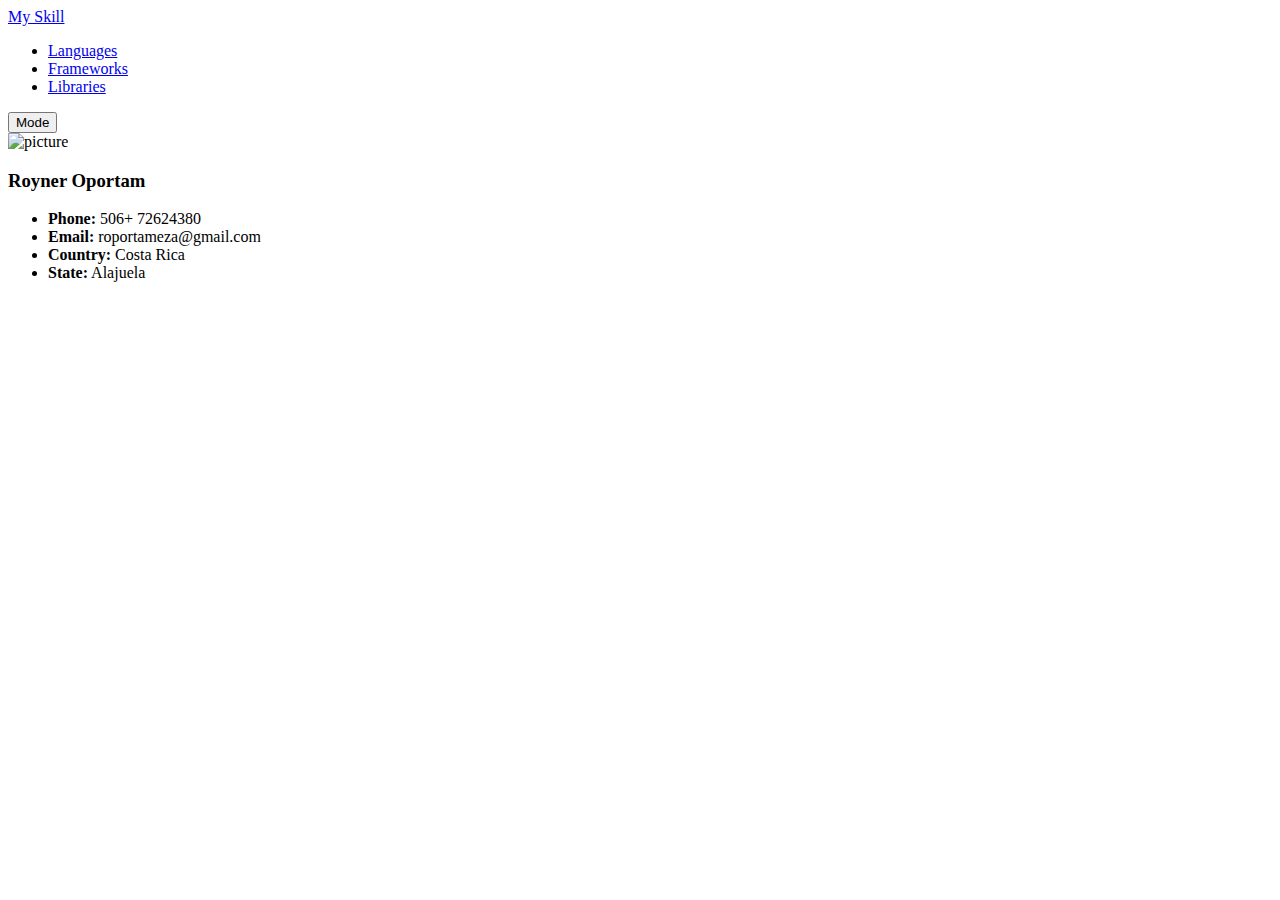
==== index.html @ 85dd077d "cambio de apellido" ====
<!DOCTYPE html>
<html lang="en">

<head>
    <meta charset="UTF-8">
    <!--<meta name="viewport" content="width=device-width, initial-scale=1.0">--->
    <meta name="format-detection" content="telephone=no">
    <meta name="msapplication-tap-highlight" content="no">
    <meta name="viewport"
        content="user-scalable=no, initial-scale=1, maximum-scale=1, minimum-scale=1, width=device-width">
    <link rel="stylesheet" href="/styles.css">
    <link rel="stylesheet" href="/cards.css">
    <link href="https://fonts.googleapis.com/css2?family=Oxygen:wght@300;400;700&display=swap" rel="stylesheet">

    <title>My Skills</title>
</head>

<body>
    <script>
        function darkMode() {
            var element = document.body;
            element.classList.toggle("dark-mode");
        }
    </script>
    <div class="container">
        <nav class="navbar">
            <a class="logo" href="/index.html">My Skill</a>
            <ul>
                <li><a href="Pages/languages.html">Languages</a></li>
                <li><a href="Pages/frameworks.html">Frameworks</a></li>
                <li><a href="Pages/libraries.html">Libraries</a></li>
            </ul>
            <button onclick="darkMode()">Mode</button>
        </nav>

        <!--Contact Information-->
        <div class="perfil">
            <div class="card-perfil">
                <div class="cp">
                    <img class="img-perfil"
                        src="https://scontent.fsyq4-2.fna.fbcdn.net/v/t1.0-9/106579327_1516445011873472_202285922156452296_o.jpg?_nc_cat=108&_nc_sid=8bfeb9&_nc_ohc=LGj3yv2bbjsAX_6awJh&_nc_ht=scontent.fsyq4-2.fna&oh=46b294a4faea90ee280f3d10c656676f&oe=5F2F82A7"
                        alt="picture">
                </div>
                <h3 class="perfil-name">Royner Oportam </h3>
                <section class="card-info">
                    <ul class="info">
                        <li><span><strong>Phone:</strong> 506+ 72624380</span></li>
                        <li><span><strong>Email:</strong> roportameza@gmail.com</span></li>
                        <li><span><strong>Country:</strong> Costa Rica</span></li>
                        <li><span><strong>State:</strong> Alajuela</span></li>
                    </ul>
                </section>
            </div>
        </div>
    </div>
</body>

</html>
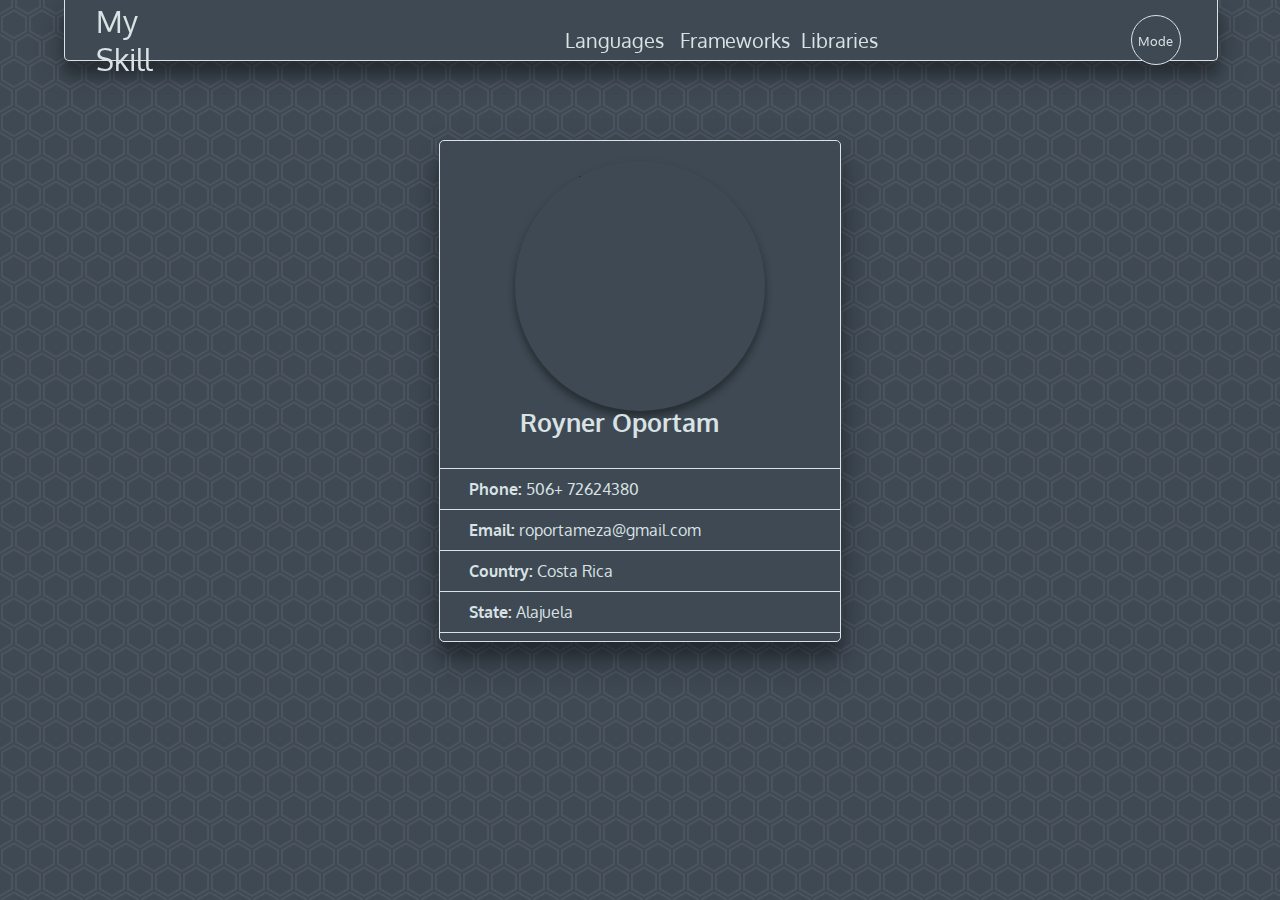
==== commit 0ca6b52d: "error de cargar de css" ====
--- a/index.html
+++ b/index.html
@@ -8,8 +8,7 @@
     <meta name="msapplication-tap-highlight" content="no">
     <meta name="viewport"
         content="user-scalable=no, initial-scale=1, maximum-scale=1, minimum-scale=1, width=device-width">
-    <link rel="stylesheet" href="/styles.css">
-    <link rel="stylesheet" href="/cards.css">
+    <link rel="stylesheet" href="/css/styles.css">
     <link href="https://fonts.googleapis.com/css2?family=Oxygen:wght@300;400;700&display=swap" rel="stylesheet">
 
     <title>My Skills</title>
@@ -24,7 +23,7 @@
     </script>
     <div class="container">
         <nav class="navbar">
-            <a class="logo" href="/index.html">My Skill</a>
+            <a class="logo" href="index.html">My Skill</a>
             <ul>
                 <li><a href="Pages/languages.html">Languages</a></li>
                 <li><a href="Pages/frameworks.html">Frameworks</a></li>
@@ -36,9 +35,9 @@
         <!--Contact Information-->
         <div class="perfil">
             <div class="card-perfil">
-                <div class="cp">
+                <div class="image-container">
                     <img class="img-perfil"
-                        src="https://scontent.fsyq4-2.fna.fbcdn.net/v/t1.0-9/106579327_1516445011873472_202285922156452296_o.jpg?_nc_cat=108&_nc_sid=8bfeb9&_nc_ohc=LGj3yv2bbjsAX_6awJh&_nc_ht=scontent.fsyq4-2.fna&oh=46b294a4faea90ee280f3d10c656676f&oe=5F2F82A7"
+                        src="/img/perfil.jpg"
                         alt="picture">
                 </div>
                 <h3 class="perfil-name">Royner Oportam </h3>
--- a/css/styles.css
+++ b/css/styles.css
@@ -0,0 +1,429 @@
+/*Etiquetas a*/
+:root{
+    --letras: rgb(62, 73, 83);
+    --fondo: rgb(217, 226, 228);
+}
+.dark-mode{
+    --letras: rgb(217, 226, 228);
+    --fondo: rgb(62, 73, 83);
+}
+button{
+    border-radius: 100%;
+    border: var(--fondo) solid 1px;
+    width: 50px;
+    height: 50px;
+    color: var(--fondo);
+    background-color: var(--letras);
+}
+button:hover{
+    background-color: var(--fondo);
+    color: var(--letras);
+}
+a{
+    text-decoration: none;
+    color: var(--fondo);
+    font-size: 20px;
+    padding: 10px;
+}
+.navbar ul li a:hover{
+    border-bottom: var(--fondo) solid 2px;
+    border-radius: 3px;
+}
+.logo{
+    font-size: 30px;
+    width: 20%;
+    padding: 2px;
+}
+.navbar ul{
+    list-style: none;
+    display: grid;
+    grid-template-columns: 20% 21% 20%;
+}
+
+*{
+    font-family: 'Oxygen', sans-serif;
+    padding: 0;
+    margin: 0;
+}
+body{
+    background-color: var(--letras);
+    background-image: url("data:image/svg+xml,%3Csvg xmlns='http://www.w3.org/2000/svg' width='28' height='49' viewBox='0 0 28 49'%3E%3Cg fill-rule='evenodd'%3E%3Cg id='hexagons' fill='%239C92AC' fill-opacity='0.14' fill-rule='nonzero'%3E%3Cpath d='M13.99 9.25l13 7.5v15l-13 7.5L1 31.75v-15l12.99-7.5zM3 17.9v12.7l10.99 6.34 11-6.35V17.9l-11-6.34L3 17.9zM0 15l12.98-7.5V0h-2v6.35L0 12.69v2.3zm0 18.5L12.98 41v8h-2v-6.85L0 35.81v-2.3zM15 0v7.5L27.99 15H28v-2.31h-.01L17 6.35V0h-2zm0 49v-8l12.99-7.5H28v2.31h-.01L17 42.15V49h-2z'/%3E%3C/g%3E%3C/g%3E%3C/svg%3E")
+}
+body{
+    transition: 0.2s linear 0.1s; 
+}
+
+.container{
+    width: 90%;
+    margin: auto;
+}
+
+/*Nav bar*/
+.navbar{
+    display: grid;
+    position: fixed;
+    justify-content: center;
+    align-items: center;
+    grid-template-columns: 40% 50% 5%;
+    background-color: var(--letras);
+    width: 90%;
+    height: 60px;
+    border-bottom: var(--fondo) solid 1px;
+    border-left: var(--fondo) solid 1px;
+    border-right: var(--fondo) solid 1px;
+    border-bottom-right-radius: 5px;
+    border-bottom-left-radius: 5px;
+    box-shadow: 0 10px 30px rgba(0,0,0,0.30), 0 15px 12px rgba(0,0,0,0.22);
+}
+.navbar{
+    transition: 0.2s linear 0.1s;
+}
+
+/*Perfil*/
+.perfil{
+    display: grid;
+    justify-content: center;
+    align-items: center;
+}
+    
+.card-r{
+    display: grid;
+    justify-content: center;
+    align-items: center;
+ }
+    
+.card-perfil{
+    margin-top: 140px;
+    border-radius:5px;
+    border-left: var(--fondo) solid 1px;
+    border-right: var(--fondo) solid 1px;
+    border-top: var(--fondo) solid 1px;
+    border-bottom: var(--fondo) solid 1px;
+     width: 400px;
+    height: 500px;
+    background-color: var(--letras);
+    box-shadow: 0 19px 38px rgba(0,0,0,0.30), 0 15px 12px rgba(0,0,0,0.22);
+}
+.card-perfil:hover{
+    margin-top: 135px;
+}
+.card-perfil{
+    transition: 0.2s linear 0.1s;
+}
+
+    
+    
+.img-perfil{
+ width: 250px;
+height: 250px;
+border-radius: 100%;
+object-fit: cover;
+object-position: center;
+margin-top: 40px;
+box-shadow: 0 5px 10px rgba(0,0,0,0.19), 0 6px 6px rgba(0,0,0,0.23);
+        
+}
+    
+.img-perfil:hover{
+    box-shadow: 0 14px 28px rgba(0,0,0,0.25), 0 10px 10px rgba(0,0,0,0.22);
+}
+.img-r{
+    width: 150px;
+    height: 200px;
+    margin-top: 10px;
+    box-shadow: 0 5px 10px rgba(0,0,0,0.19), 0 6px 6px rgba(0,0,0,0.23);
+}
+.card-info{
+    width: 100%;
+    height: 34%;
+    margin-top: 30px;
+    background-color: var(--letras);
+    justify-content: center;
+    align-items: center;
+    border-radius: 2px;
+}
+    
+.perfil-name{
+    font-size: 25px;
+    margin-left: 20%;
+    margin-top: 15px;
+    color: var(--fondo);
+}
+    
+.card-info ul{
+list-style: none;
+border-top: var(--fondo) solid 1px;
+}
+    
+.info li{
+    padding: 10px ;
+    border-bottom: var(--fondo) solid 1px;
+}
+    
+.info li span{
+    margin-left: 5%;
+    color: var(--fondo);
+ }
+    
+.info-p{
+     margin-left: 10px;
+    margin-top: 70px;
+    font-size: 17px;
+ }
+.image-container{
+    width: 100%;
+    height: 250px;
+    display: flex;
+    justify-content: center;
+    align-items: center;
+ }
+
+
+ .c-cards{
+    width: 100%;
+    height: 100%;
+    display: grid;
+    grid-template-columns: 33.3% 33.3% 33.3%;
+    justify-items: center;
+}
+
+
+.card-html{
+    width: 80%;
+    height: 60%;
+    background-color: var(--letras);
+    margin-top: 120px;
+    display: grid;
+    grid-template-columns: 50% 50%;
+    align-items: center;
+    border-bottom: rgb(248, 95, 34) solid 8px;
+    border-radius: 7px;
+    box-shadow: 0 19px 38px rgba(0,0,0,0.30), 0 15px 12px rgba(0,0,0,0.22);
+    border-top: rgb(248, 95, 34) solid 1px;
+    border-left: rgb(248, 95, 34) solid 1px;
+    border-right: rgb(248, 95, 34) solid 1px
+}
+
+.card-css{
+    width: 80%;
+    height: 60%;
+    background-color: var(--letras);
+    margin-top: 120px;
+    display: grid;
+    grid-template-columns: 50% 50%;
+    align-items: center;
+    border-bottom: rgb(34, 109, 248) solid 8px;
+    border-radius: 7px;
+    box-shadow: 0 19px 38px rgba(0,0,0,0.30), 0 15px 12px rgba(0,0,0,0.22);
+    border-top:  rgb(34, 109, 248) solid 1px;
+    border-left:  rgb(34, 109, 248) solid 1px;
+    border-right:  rgb(34, 109, 248) solid 1px
+}
+
+.card-js{
+    width: 80%;
+    height: 60%;
+    background-color: var(--letras);
+    margin-top: 120px;
+    display: grid;
+    grid-template-columns: 50% 50%;
+    align-items: center;
+    border-bottom: rgb(248, 191, 34) solid 8px;
+    border-radius: 7px;
+    box-shadow: 0 19px 38px rgba(0,0,0,0.30), 0 15px 12px rgba(0,0,0,0.22);
+    border-top: rgb(248, 191, 34) solid 1px;
+    border-left: rgb(248, 191, 34) solid 1px;
+    border-right: rgb(248, 191, 34) solid 1px
+}
+
+.card-c{
+    width: 80%;
+    height: 60%;
+    background-color: var(--letras);
+    margin-top: 120px;
+    display: grid;
+    grid-template-columns: 50% 50%;
+    align-items: center;
+    border-bottom: rgb(0, 88, 160) solid 8px;
+    border-radius: 7px;
+    box-shadow: 0 19px 38px rgba(0,0,0,0.30), 0 15px 12px rgba(0,0,0,0.22);
+    border-top: rgb(0, 88, 160) solid 1px;
+    border-left: rgb(0, 88, 160) solid 1px;
+    border-right: rgb(0, 88, 160) solid 1px
+}
+
+.card-java{
+    width: 80%;
+    height: 60%;
+    background-color: var(--letras);
+    margin-top: 120px;
+    display: grid;
+    grid-template-columns: 50% 50%;
+    align-items: center;
+    border-bottom: rgb(85, 150, 224) solid 8px;
+    border-radius: 7px;
+    box-shadow: 0 19px 38px rgba(0,0,0,0.30), 0 15px 12px rgba(0,0,0,0.22);
+    border-top: rgb(85, 150, 224) solid 1px;
+    border-left: rgb(85, 150, 224) solid 1px;
+    border-right: rgb(85, 150, 224) solid 1px
+}
+
+.card-py{
+    width: 80%;
+    height: 60%;
+    background-color: var(--letras);
+    margin-top: 120px;
+    display: grid;
+    grid-template-columns: 50% 50%;
+    align-items: center;
+    border-bottom: rgb(24, 125, 219) solid 8px;
+    border-radius: 7px;
+    box-shadow: 0 19px 38px rgba(0,0,0,0.30), 0 15px 12px rgba(0,0,0,0.22);
+    border-top: rgb(24, 125, 219) solid 1px;
+    border-left: rgb(24, 125, 219) solid 1px;
+    border-right: rgb(24, 125, 219) solid 1px
+}
+
+.card-rn{
+    width: 80%;
+    height: 60%;
+    background-color: var(--letras);
+    margin-top: 120px;
+    display: grid;
+    grid-template-columns: 50% 50%;
+    align-items: center;
+    border-bottom: rgb(116, 186, 252) solid 8px;
+    border-radius: 7px;
+    box-shadow: 0 19px 38px rgba(0,0,0,0.30), 0 15px 12px rgba(0,0,0,0.22);
+    border-top: rgb(116, 186, 252) solid 1px;
+    border-left: rgb(116, 186, 252) solid 1px;
+    border-right: rgb(116, 186, 252) solid 1px;
+}
+
+.card-sb{
+    width: 80%;
+    height: 60%;
+    background-color: var(--letras);
+    margin-top: 120px;
+    display: grid;
+    grid-template-columns: 50% 50%;
+    align-items: center;
+    border-bottom: rgb(0, 160, 8) solid 8px;
+    border-radius: 7px;
+    box-shadow: 0 19px 38px rgba(0,0,0,0.30), 0 15px 12px rgba(0,0,0,0.22);
+    border-top:rgb(0, 160, 8) solid 1px;
+    border-left:rgb(0, 160, 8) solid 1px;
+    border-right: rgb(0, 160, 8) solid 1px
+}
+
+
+/*Images*/
+
+.icon-c img{
+margin-left: 15%;
+}
+
+.icon-java img{
+    margin-left: 15%;
+}
+
+.icon-py img{
+    margin-left: 15%;
+}
+
+/*Texto skill*/
+.skill-c h3{
+    color: var(--fondo);
+    margin-left: 20%;
+    padding: 10px;
+    font-size: 100%;
+}
+.skill-java h3{
+    color: var(--fondo);
+    margin-left: 20%;
+    padding: 10px;
+    font-size: 100%;
+}
+.skill-js h3{
+    color: var(--fondo);
+    margin-left: 20%;
+    padding: 10px;
+    font-size: 100%;
+}
+.skill-css h3{
+    color: var(--fondo);
+    margin-left: 20%;
+    padding: 10px;
+    font-size: 100%;
+}
+.skill-html h3{
+    color: var(--fondo);
+    margin-left: 20%;
+    padding: 10px;
+    font-size: 100%;
+}
+.skill-py h3{
+    color: var(--fondo);
+    margin-left: 20%;
+    padding: 10px;
+    font-size: 100%;
+}
+.skill-sb h3{
+    color: var(--fondo);
+    margin-left: 20%;
+    padding: 10px;
+    font-size: 100%;
+}
+.skill-rn h3{
+    color: var(--fondo);
+    margin-left: 20%;
+    padding: 10px;
+    font-size: 100%;
+}
+
+.skill-c h2{
+    color: var(--fondo);
+    padding: 10px;
+}
+
+.skill-java h2{
+    color: var(--fondo);
+    padding: 10px;
+}
+.skill-js h2{
+    color: var(--fondo);
+    padding: 10px;
+}
+.skill-css h2{
+    color: var(--fondo);
+    padding: 10px;
+}
+.skill-html h2{
+    color: var(--fondo);
+    padding: 10px;
+}
+.skill-py h2{
+    color: var(--fondo);
+    padding: 10px;
+}
+.skill-sb h2{
+    color: var(--fondo);
+    padding: 10px;
+}
+.skill-rn h2{
+    color: var(--fondo);
+    padding: 10px;
+}
+
+/*Animaciones*/
+.c-cards section:hover{
+    border-color:var(--fondo);
+    margin-top: 110px;
+}
+
+.c-cards section{
+    transition: 0.2s linear 0.1s;
+}
+
+
+ 